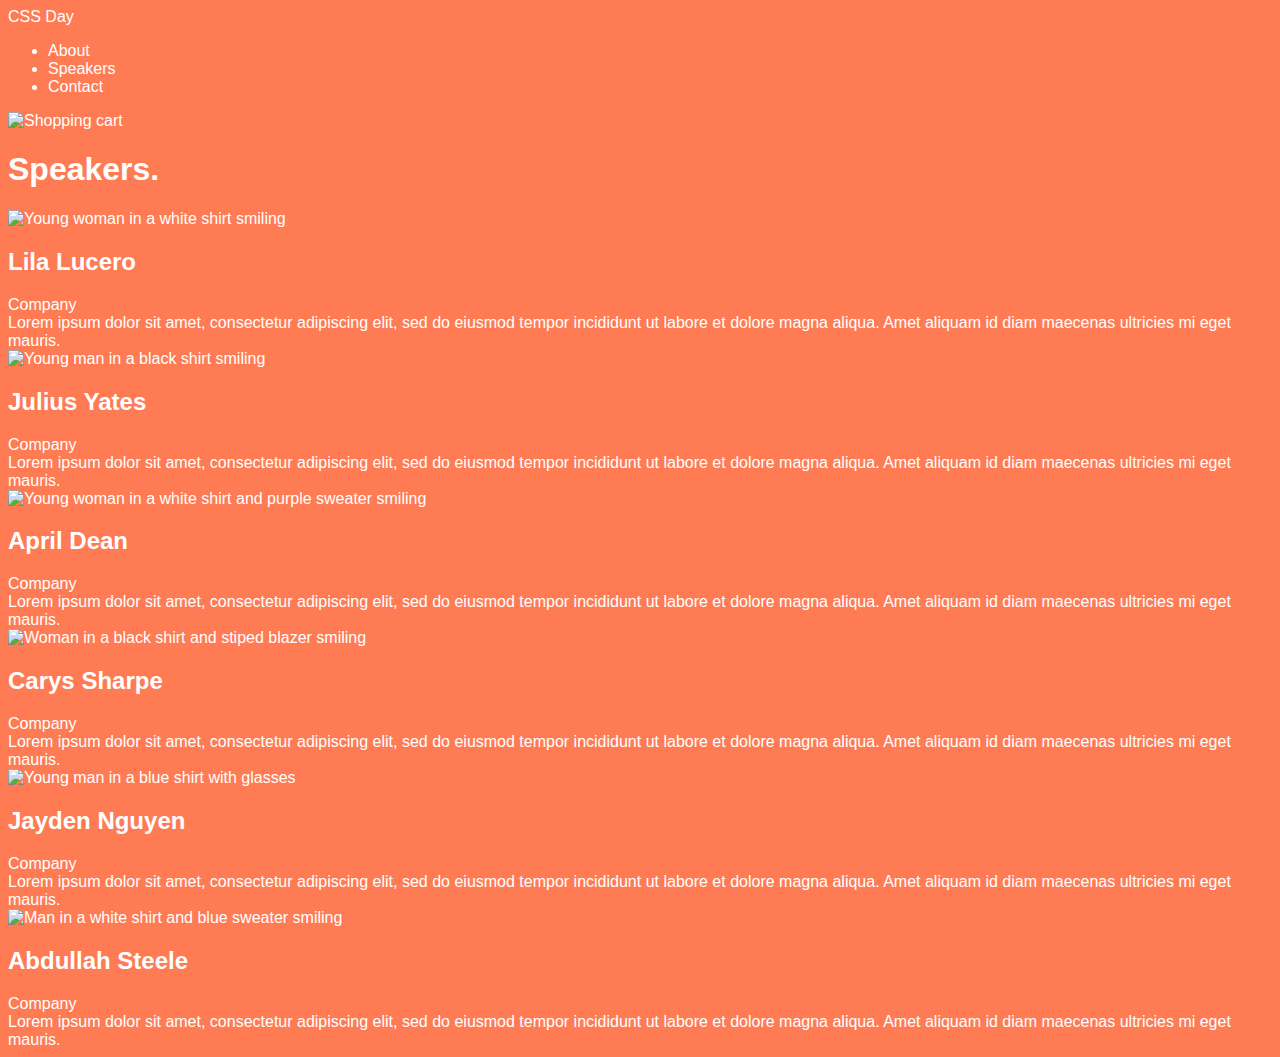
==== speakers.html @ 2360cb4f "Initial Commit" ====
<!DOCTYPE html>
<html lang="en">

<head>
    <meta charset="UTF-8">
    <meta http-equiv="X-UA-Compatible" content="IE=edge">
    <meta name="viewport" content="width=device-width, initial-scale=1.0">
    <title>CSS Day Speakers</title>
    <link rel="stylesheet" href="./styles/speakers.css">
</head>

<body>
    <header>
        <a href="/">CSS Day</a>

        <nav>
            <ul>
                <li><a href="#">About</a></li>
                <li><a href="speakers.html">Speakers</a></li>
                <li><a href="#">Contact</a></li>
            </ul>
        </nav>
        <img src="./icons/shopping-cart.svg" alt="Shopping cart">

    </header>
    <main>
        <h1>Speakers.</h1>
        <div>
            <img src="https://images.unsplash.com/photo-1611432579699-484f7990b127?ixlib=rb-4.0.3&ixid=MnwxMjA3fDB8MHxwaG90by1wYWdlfHx8fGVufDB8fHx8&auto=format&fit=crop&w=1770&q=80"
                alt="Young woman in a white shirt smiling">
            <h2>Lila Lucero</h2>
            <p>Company</p>
            <p>Lorem ipsum dolor sit amet, consectetur adipiscing elit, sed do eiusmod tempor incididunt ut labore et
                dolore magna aliqua. Amet aliquam id diam maecenas ultricies mi eget mauris.</p>
        </div>

        <div>
            <img src="https://images.unsplash.com/photo-1633332755192-727a05c4013d?ixlib=rb-4.0.3&ixid=MnwxMjA3fDB8MHxwaG90by1wYWdlfHx8fGVufDB8fHx8&auto=format&fit=crop&w=1180&q=80"
                alt="Young man in a black shirt smiling">
            <h2>Julius Yates</h2>
            <p>Company</p>
            <p>Lorem ipsum dolor sit amet, consectetur adipiscing elit, sed do eiusmod tempor incididunt ut labore et
                dolore magna aliqua. Amet aliquam id diam maecenas ultricies mi eget mauris.</p>
        </div>

        <div>
            <img src="https://images.unsplash.com/photo-1627161683077-e34782c24d81?ixlib=rb-4.0.3&ixid=MnwxMjA3fDB8MHxwaG90by1wYWdlfHx8fGVufDB8fHx8&auto=format&fit=crop&w=806&q=80"
                alt="Young woman in a white shirt and purple sweater smiling">
            <h2>April Dean</h2>
            <p>Company</p>
            <p>Lorem ipsum dolor sit amet, consectetur adipiscing elit, sed do eiusmod tempor incididunt ut labore et
                dolore magna aliqua. Amet aliquam id diam maecenas ultricies mi eget mauris.</p>
        </div>

        <div>
            <img src="https://images.unsplash.com/photo-1573497019940-1c28c88b4f3e?ixlib=rb-4.0.3&ixid=MnwxMjA3fDB8MHxwaG90by1wYWdlfHx8fGVufDB8fHx8&auto=format&fit=crop&w=774&q=80"
                alt="Woman in a black shirt and stiped blazer smiling">
            <h2>Carys Sharpe</h2>
            <p>Company</p>
            <p>Lorem ipsum dolor sit amet, consectetur adipiscing elit, sed do eiusmod tempor incididunt ut labore et
                dolore magna aliqua. Amet aliquam id diam maecenas ultricies mi eget mauris.</p>
        </div>

        <div>
            <img src="https://images.unsplash.com/photo-1540569014015-19a7be504e3a?ixlib=rb-4.0.3&ixid=MnwxMjA3fDB8MHxwaG90by1wYWdlfHx8fGVufDB8fHx8&auto=format&fit=crop&w=1035&q=80"
                alt="Young man in a blue shirt with glasses">
            <h2>Jayden Nguyen</h2>
            <p>Company</p>
            <p>Lorem ipsum dolor sit amet, consectetur adipiscing elit, sed do eiusmod tempor incididunt ut labore et
                dolore magna aliqua. Amet aliquam id diam maecenas ultricies mi eget mauris.</p>
        </div>

        <div>
            <img src="https://images.unsplash.com/photo-1629425733761-caae3b5f2e50?ixlib=rb-4.0.3&ixid=MnwxMjA3fDB8MHxwaG90by1wYWdlfHx8fGVufDB8fHx8&auto=format&fit=crop&w=774&q=80"
                alt="Man in a white shirt and blue sweater smiling">
            <h2>Abdullah Steele</h2>
            <p>Company</p>
            <p>Lorem ipsum dolor sit amet, consectetur adipiscing elit, sed do eiusmod tempor incididunt ut labore et
                dolore magna aliqua. Amet aliquam id diam maecenas ultricies mi eget mauris.</p>
        </div>
    </main>
</body>

</html>
---- styles/speakers.css ----
@import "./base.css";
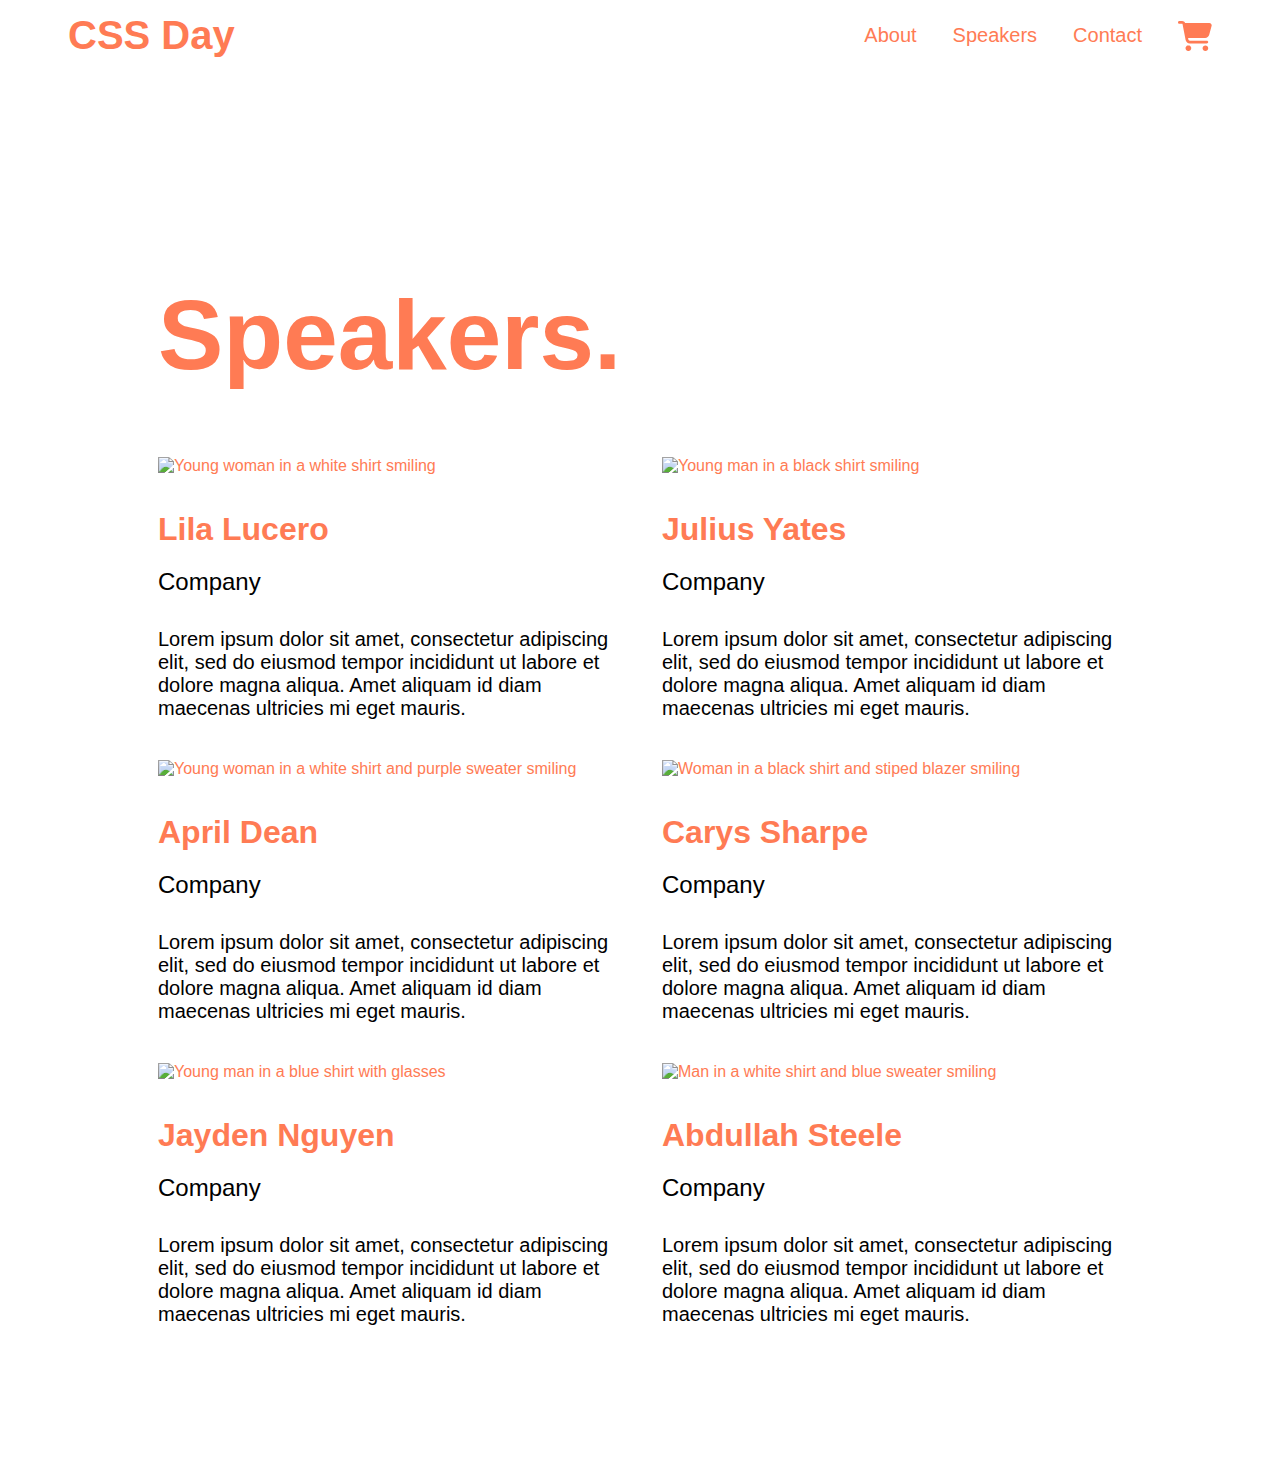
==== commit bf286d57: "More styling on speakers page. Used flexbox for layour" ====
--- a/speakers.html
+++ b/speakers.html
@@ -9,74 +9,104 @@
     <link rel="stylesheet" href="./styles/speakers.css">
 </head>
 
-<body>
-    <header>
-        <a href="/">CSS Day</a>
+<body class="body body--secondary speakers">
+    <header class="header">
+        <a class="header__link">CSS Day</a>
 
-        <nav>
-            <ul>
-                <li><a href="#">About</a></li>
-                <li><a href="speakers.html">Speakers</a></li>
-                <li><a href="#">Contact</a></li>
+        <nav class="nav">
+            <ul class="nav__list">
+                <li class="nav__list-item
+            "><a href="#">About</a></li>
+                <li class="nav__list-item
+            "><a href="speakers.html">Speakers</a></li>
+                <li class="nav__list-item
+            "><a href="#">Contact</a></li>
             </ul>
         </nav>
-        <img src="./icons/shopping-cart.svg" alt="Shopping cart">
+        <svg class="shopping-cart-icon--primary" width="34" height="30" viewBox="0 0 34 30" fill="none"
+            xmlns="http://www.w3.org/2000/svg">
+            <g clip-path="url(#clip0_5_286)">
+                <path
+                    d="M0 1.40625C0 0.626953 0.631597 0 1.41667 0H4.10243C5.40104 0 6.55208 0.75 7.08924 1.875H31.3497C32.9021 1.875 34.0354 3.33984 33.6281 4.82813L31.208 13.752C30.7062 15.5918 29.024 16.875 27.1056 16.875H10.076L10.3948 18.5449C10.5247 19.207 11.109 19.6875 11.7878 19.6875H28.8056C29.5906 19.6875 30.2222 20.3145 30.2222 21.0938C30.2222 21.873 29.5906 22.5 28.8056 22.5H11.7878C9.74549 22.5 7.99236 21.0586 7.61458 19.0723L4.56875 3.19336C4.52743 2.9707 4.33264 2.8125 4.10243 2.8125H1.41667C0.631597 2.8125 0 2.18555 0 1.40625ZM7.55556 27.1875C7.55556 26.8182 7.62884 26.4524 7.77123 26.1112C7.91362 25.77 8.12232 25.4599 8.38542 25.1988C8.64852 24.9376 8.96086 24.7304 9.30462 24.5891C9.64837 24.4477 10.0168 24.375 10.3889 24.375C10.761 24.375 11.1294 24.4477 11.4732 24.5891C11.8169 24.7304 12.1293 24.9376 12.3924 25.1988C12.6555 25.4599 12.8642 25.77 13.0065 26.1112C13.1489 26.4524 13.2222 26.8182 13.2222 27.1875C13.2222 27.5568 13.1489 27.9226 13.0065 28.2638C12.8642 28.605 12.6555 28.9151 12.3924 29.1762C12.1293 29.4374 11.8169 29.6446 11.4732 29.7859C11.1294 29.9273 10.761 30 10.3889 30C10.0168 30 9.64837 29.9273 9.30462 29.7859C8.96086 29.6446 8.64852 29.4374 8.38542 29.1762C8.12232 28.9151 7.91362 28.605 7.77123 28.2638C7.62884 27.9226 7.55556 27.5568 7.55556 27.1875ZM27.3889 24.375C28.1403 24.375 28.861 24.6713 29.3924 25.1988C29.9237 25.7262 30.2222 26.4416 30.2222 27.1875C30.2222 27.9334 29.9237 28.6488 29.3924 29.1762C28.861 29.7037 28.1403 30 27.3889 30C26.6374 30 25.9168 29.7037 25.3854 29.1762C24.8541 28.6488 24.5556 27.9334 24.5556 27.1875C24.5556 26.4416 24.8541 25.7262 25.3854 25.1988C25.9168 24.6713 26.6374 24.375 27.3889 24.375Z"
+                    fill="white" />
+            </g>
+            <defs>
+                <clipPath id="clip0_5_286">
+                    <rect width="34" height="30" fill="white" />
+                </clipPath>
+            </defs>
+        </svg>
 
     </header>
-    <main>
-        <h1>Speakers.</h1>
-        <div>
-            <img src="https://images.unsplash.com/photo-1611432579699-484f7990b127?ixlib=rb-4.0.3&ixid=MnwxMjA3fDB8MHxwaG90by1wYWdlfHx8fGVufDB8fHx8&auto=format&fit=crop&w=1770&q=80"
-                alt="Young woman in a white shirt smiling">
-            <h2>Lila Lucero</h2>
-            <p>Company</p>
-            <p>Lorem ipsum dolor sit amet, consectetur adipiscing elit, sed do eiusmod tempor incididunt ut labore et
-                dolore magna aliqua. Amet aliquam id diam maecenas ultricies mi eget mauris.</p>
-        </div>
+    <main class="main">
+        <h1 class="main__title">Speakers.</h1>
+        <div class="speakers__wrapper">
+            <div class="speaker__wrapper">
+                <img class="speaker__photo"
+                    src="https://images.unsplash.com/photo-1611432579699-484f7990b127?ixlib=rb-4.0.3&ixid=MnwxMjA3fDB8MHxwaG90by1wYWdlfHx8fGVufDB8fHx8&auto=format&fit=crop&w=1770&q=80"
+                    alt="Young woman in a white shirt smiling">
+                <h2 class="speaker__name">Lila Lucero</h2>
+                <p class="speaker__company">Company</p>
+                <p class="speaker__bio">Lorem ipsum dolor sit amet, consectetur adipiscing elit, sed do eiusmod tempor
+                    incididunt ut labore et
+                    dolore magna aliqua. Amet aliquam id diam maecenas ultricies mi eget mauris.</p>
+            </div>
 
-        <div>
-            <img src="https://images.unsplash.com/photo-1633332755192-727a05c4013d?ixlib=rb-4.0.3&ixid=MnwxMjA3fDB8MHxwaG90by1wYWdlfHx8fGVufDB8fHx8&auto=format&fit=crop&w=1180&q=80"
-                alt="Young man in a black shirt smiling">
-            <h2>Julius Yates</h2>
-            <p>Company</p>
-            <p>Lorem ipsum dolor sit amet, consectetur adipiscing elit, sed do eiusmod tempor incididunt ut labore et
-                dolore magna aliqua. Amet aliquam id diam maecenas ultricies mi eget mauris.</p>
-        </div>
+            <div class="speaker__wrapper">
+                <img class="speaker__photo"
+                    src="https://images.unsplash.com/photo-1633332755192-727a05c4013d?ixlib=rb-4.0.3&ixid=MnwxMjA3fDB8MHxwaG90by1wYWdlfHx8fGVufDB8fHx8&auto=format&fit=crop&w=1180&q=80"
+                    alt="Young man in a black shirt smiling">
+                <h2 class="speaker__name">Julius Yates</h2>
+                <p class="speaker__company">Company</p>
+                <p class="speaker__bio">Lorem ipsum dolor sit amet, consectetur adipiscing elit, sed do eiusmod tempor
+                    incididunt ut labore et
+                    dolore magna aliqua. Amet aliquam id diam maecenas ultricies mi eget mauris.</p>
+            </div>
 
-        <div>
-            <img src="https://images.unsplash.com/photo-1627161683077-e34782c24d81?ixlib=rb-4.0.3&ixid=MnwxMjA3fDB8MHxwaG90by1wYWdlfHx8fGVufDB8fHx8&auto=format&fit=crop&w=806&q=80"
-                alt="Young woman in a white shirt and purple sweater smiling">
-            <h2>April Dean</h2>
-            <p>Company</p>
-            <p>Lorem ipsum dolor sit amet, consectetur adipiscing elit, sed do eiusmod tempor incididunt ut labore et
-                dolore magna aliqua. Amet aliquam id diam maecenas ultricies mi eget mauris.</p>
-        </div>
+            <div class="speaker__wrapper">
+                <img class="speaker__photo speaker__photo--top""
+                src="
+                    https://images.unsplash.com/photo-1627161683077-e34782c24d81?ixlib=rb-4.0.3&ixid=MnwxMjA3fDB8MHxwaG90by1wYWdlfHx8fGVufDB8fHx8&auto=format&fit=crop&w=806&q=80"
+                    alt="Young woman in a white shirt and purple sweater smiling">
+                <h2 class="speaker__name">April Dean</h2>
+                <p class="speaker__company">Company</p>
+                <p class="speaker__bio">Lorem ipsum dolor sit amet, consectetur adipiscing elit, sed do eiusmod tempor
+                    incididunt ut labore et
+                    dolore magna aliqua. Amet aliquam id diam maecenas ultricies mi eget mauris.</p>
+            </div>
 
-        <div>
-            <img src="https://images.unsplash.com/photo-1573497019940-1c28c88b4f3e?ixlib=rb-4.0.3&ixid=MnwxMjA3fDB8MHxwaG90by1wYWdlfHx8fGVufDB8fHx8&auto=format&fit=crop&w=774&q=80"
-                alt="Woman in a black shirt and stiped blazer smiling">
-            <h2>Carys Sharpe</h2>
-            <p>Company</p>
-            <p>Lorem ipsum dolor sit amet, consectetur adipiscing elit, sed do eiusmod tempor incididunt ut labore et
-                dolore magna aliqua. Amet aliquam id diam maecenas ultricies mi eget mauris.</p>
-        </div>
+            <div class="speaker__wrapper">
+                <img class="speaker__photo"
+                    src="https://images.unsplash.com/photo-1573497019940-1c28c88b4f3e?ixlib=rb-4.0.3&ixid=MnwxMjA3fDB8MHxwaG90by1wYWdlfHx8fGVufDB8fHx8&auto=format&fit=crop&w=774&q=80"
+                    alt="Woman in a black shirt and stiped blazer smiling">
+                <h2 class="speaker__name">Carys Sharpe</h2>
+                <p class="speaker__company">Company</p>
+                <p class="speaker__bio">Lorem ipsum dolor sit amet, consectetur adipiscing elit, sed do eiusmod tempor
+                    incididunt ut labore et
+                    dolore magna aliqua. Amet aliquam id diam maecenas ultricies mi eget mauris.</p>
+            </div>
 
-        <div>
-            <img src="https://images.unsplash.com/photo-1540569014015-19a7be504e3a?ixlib=rb-4.0.3&ixid=MnwxMjA3fDB8MHxwaG90by1wYWdlfHx8fGVufDB8fHx8&auto=format&fit=crop&w=1035&q=80"
-                alt="Young man in a blue shirt with glasses">
-            <h2>Jayden Nguyen</h2>
-            <p>Company</p>
-            <p>Lorem ipsum dolor sit amet, consectetur adipiscing elit, sed do eiusmod tempor incididunt ut labore et
-                dolore magna aliqua. Amet aliquam id diam maecenas ultricies mi eget mauris.</p>
-        </div>
+            <div class="speaker__wrapper">
+                <img class="speaker__photo"
+                    src="https://images.unsplash.com/photo-1540569014015-19a7be504e3a?ixlib=rb-4.0.3&ixid=MnwxMjA3fDB8MHxwaG90by1wYWdlfHx8fGVufDB8fHx8&auto=format&fit=crop&w=1035&q=80"
+                    alt="Young man in a blue shirt with glasses">
+                <h2 class="speaker__name">Jayden Nguyen</h2>
+                <p class="speaker__company">Company</p>
+                <p class="speaker__bio">Lorem ipsum dolor sit amet, consectetur adipiscing elit, sed do eiusmod tempor
+                    incididunt ut labore et
+                    dolore magna aliqua. Amet aliquam id diam maecenas ultricies mi eget mauris.</p>
+            </div>
 
-        <div>
-            <img src="https://images.unsplash.com/photo-1629425733761-caae3b5f2e50?ixlib=rb-4.0.3&ixid=MnwxMjA3fDB8MHxwaG90by1wYWdlfHx8fGVufDB8fHx8&auto=format&fit=crop&w=774&q=80"
-                alt="Man in a white shirt and blue sweater smiling">
-            <h2>Abdullah Steele</h2>
-            <p>Company</p>
-            <p>Lorem ipsum dolor sit amet, consectetur adipiscing elit, sed do eiusmod tempor incididunt ut labore et
-                dolore magna aliqua. Amet aliquam id diam maecenas ultricies mi eget mauris.</p>
+            <div class="speaker__wrapper">
+                <img class="speaker__photo speaker__photo--top"
+                    src="https://images.unsplash.com/photo-1629425733761-caae3b5f2e50?ixlib=rb-4.0.3&ixid=MnwxMjA3fDB8MHxwaG90by1wYWdlfHx8fGVufDB8fHx8&auto=format&fit=crop&w=774&q=80"
+                    alt="Man in a white shirt and blue sweater smiling">
+                <h2 class="speaker__name">Abdullah Steele</h2>
+                <p class="speaker__company">Company</p>
+                <p class="speaker__bio">Lorem ipsum dolor sit amet, consectetur adipiscing elit, sed do eiusmod tempor
+                    incididunt ut labore et
+                    dolore magna aliqua. Amet aliquam id diam maecenas ultricies mi eget mauris.</p>
+            </div>
         </div>
     </main>
 </body>
--- a/styles/speakers.css
+++ b/styles/speakers.css
@@ -1 +1,47 @@
 @import "./base.css";
+
+.shopping-cart-icon--primary g path {
+  fill: var(--color-primary);
+}
+
+.speakers .main__title {
+  font-size: 98px;
+}
+
+.speakers__wrapper {
+  display: flex;
+  flex-wrap: wrap;
+  justify-content: space-between;
+  row-gap: 40px;
+}
+
+.speaker__wrapper {
+  max-width: 460px;
+}
+
+.speaker__photo {
+  width: 310px;
+  height: 310px;
+  object-fit: cover;
+  margin-bottom: 36px;
+}
+
+.speaker__photo--top {
+  object-position: top;
+}
+
+.speaker__name {
+  font-size: 32px;
+  margin-bottom: 20px;
+}
+
+.speaker__company {
+  font-size: 24px;
+  margin-bottom: 32px;
+  color: var(--color-text-on-secondary);
+}
+
+.speaker__bio {
+  font-size: 20px;
+  color: var(--color-text-on-secondary);
+}
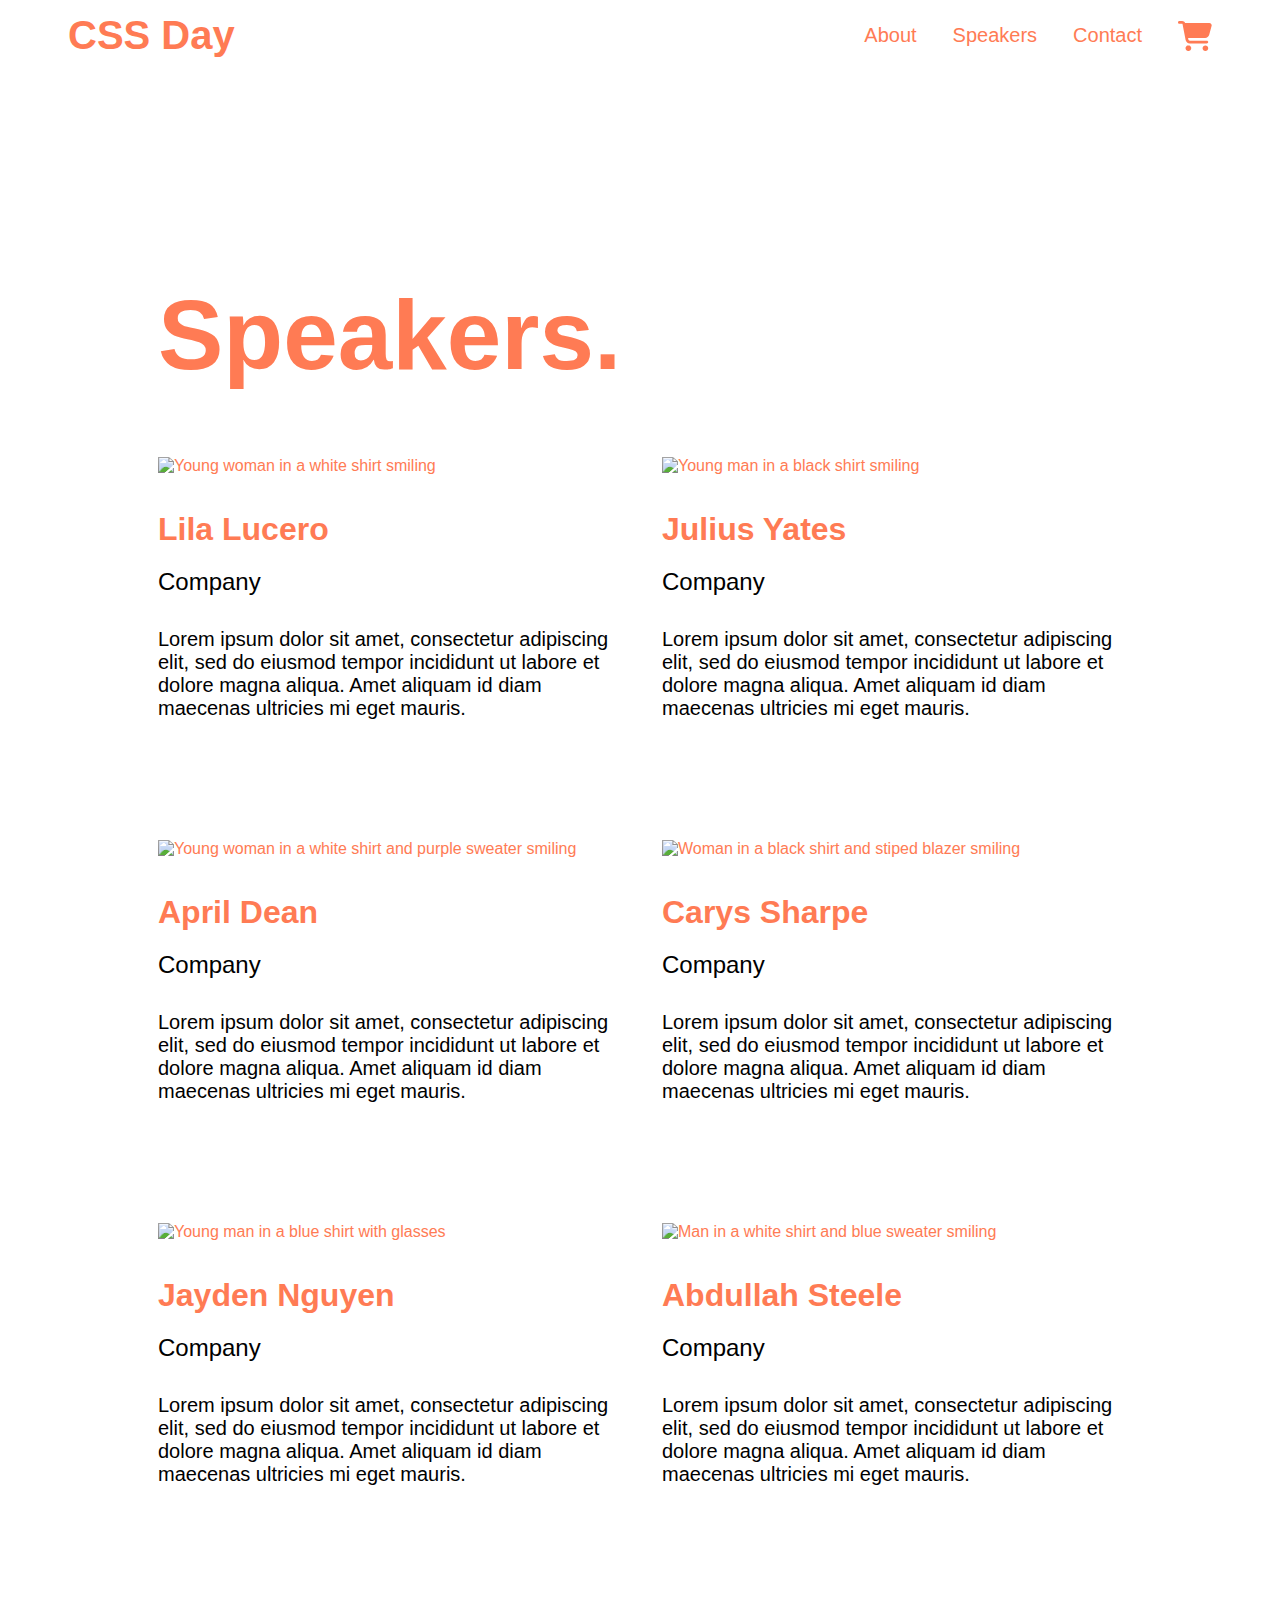
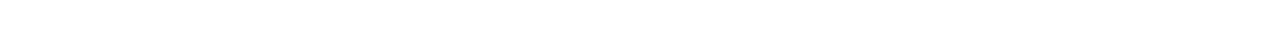
==== commit 45120aa0: "Completed responsive aspects for mobile viewing." ====
--- a/speakers.html
+++ b/speakers.html
@@ -11,6 +11,23 @@
 
 <body class="body body--secondary speakers">
     <header class="header">
+        <svg class="menu" width="33" height="36" viewBox="0 0 21 24" fill="none" xmlns="http://www.w3.org/2000/svg">
+            <path
+                d="M0 4.5C0 3.67031 0.670312 3 1.5 3H19.5C20.3297 3 21 3.67031 21 4.5C21 5.32969 20.3297 6 19.5 6H1.5C0.670312 6 0 5.32969 0 4.5ZM0 12C0 11.1703 0.670312 10.5 1.5 10.5H19.5C20.3297 10.5 21 11.1703 21 12C21 12.8297 20.3297 13.5 19.5 13.5H1.5C0.670312 13.5 0 12.8297 0 12ZM21 19.5C21 20.3297 20.3297 21 19.5 21H1.5C0.670312 21 0 20.3297 0 19.5C0 18.6703 0.670312 18 1.5 18H19.5C20.3297 18 21 18.6703 21 19.5Z"
+                fill="#FF7B54" />
+        </svg>
+        <svg class="close" width="30" height="34" viewBox="0 0 19 23" fill="none" xmlns="http://www.w3.org/2000/svg">
+            <g clip-path="url(#clip0_2_236)">
+                <path
+                    d="M18.2424 3.79587C18.7897 3.18493 18.7025 2.27751 18.0438 1.76989C17.385 1.26227 16.4065 1.34313 15.8591 1.95407L9.30048 9.25387L2.74181 1.95407C2.19445 1.34313 1.21598 1.26227 0.557204 1.76989C-0.101569 2.27751 -0.188759 3.18493 0.358604 3.79587L7.28056 11.5L0.358604 19.2041C-0.188759 19.815 -0.101569 20.7224 0.557204 21.23C1.21598 21.7377 2.19445 21.6568 2.74181 21.0459L9.30048 13.7461L15.8591 21.0459C16.4065 21.6568 17.385 21.7377 18.0438 21.23C18.7025 20.7224 18.7897 19.815 18.2424 19.2041L11.3204 11.5L18.2424 3.79587Z"
+                    fill="#FF7B54" />
+            </g>
+            <defs>
+                <clipPath id="clip0_2_236">
+                    <rect width="18.6006" height="23" fill="white" />
+                </clipPath>
+            </defs>
+        </svg>
         <a class="header__link">CSS Day</a>
 
         <nav class="nav">
@@ -109,6 +126,7 @@
             </div>
         </div>
     </main>
+    <script src="./index.js"></script>
 </body>
 
 </html>--- a/styles/speakers.css
+++ b/styles/speakers.css
@@ -12,7 +12,7 @@
   display: flex;
   flex-wrap: wrap;
   justify-content: space-between;
-  row-gap: 40px;
+  row-gap: 120px;
 }
 
 .speaker__wrapper {
@@ -45,3 +45,14 @@
   font-size: 20px;
   color: var(--color-text-on-secondary);
 }
+
+@media (width < 1000px) {
+  .body--secondary {
+  }
+}
+
+@media (max-width: 840px) {
+  .nav {
+    background-color: var(--color-text-on-secondary);
+  }
+}
